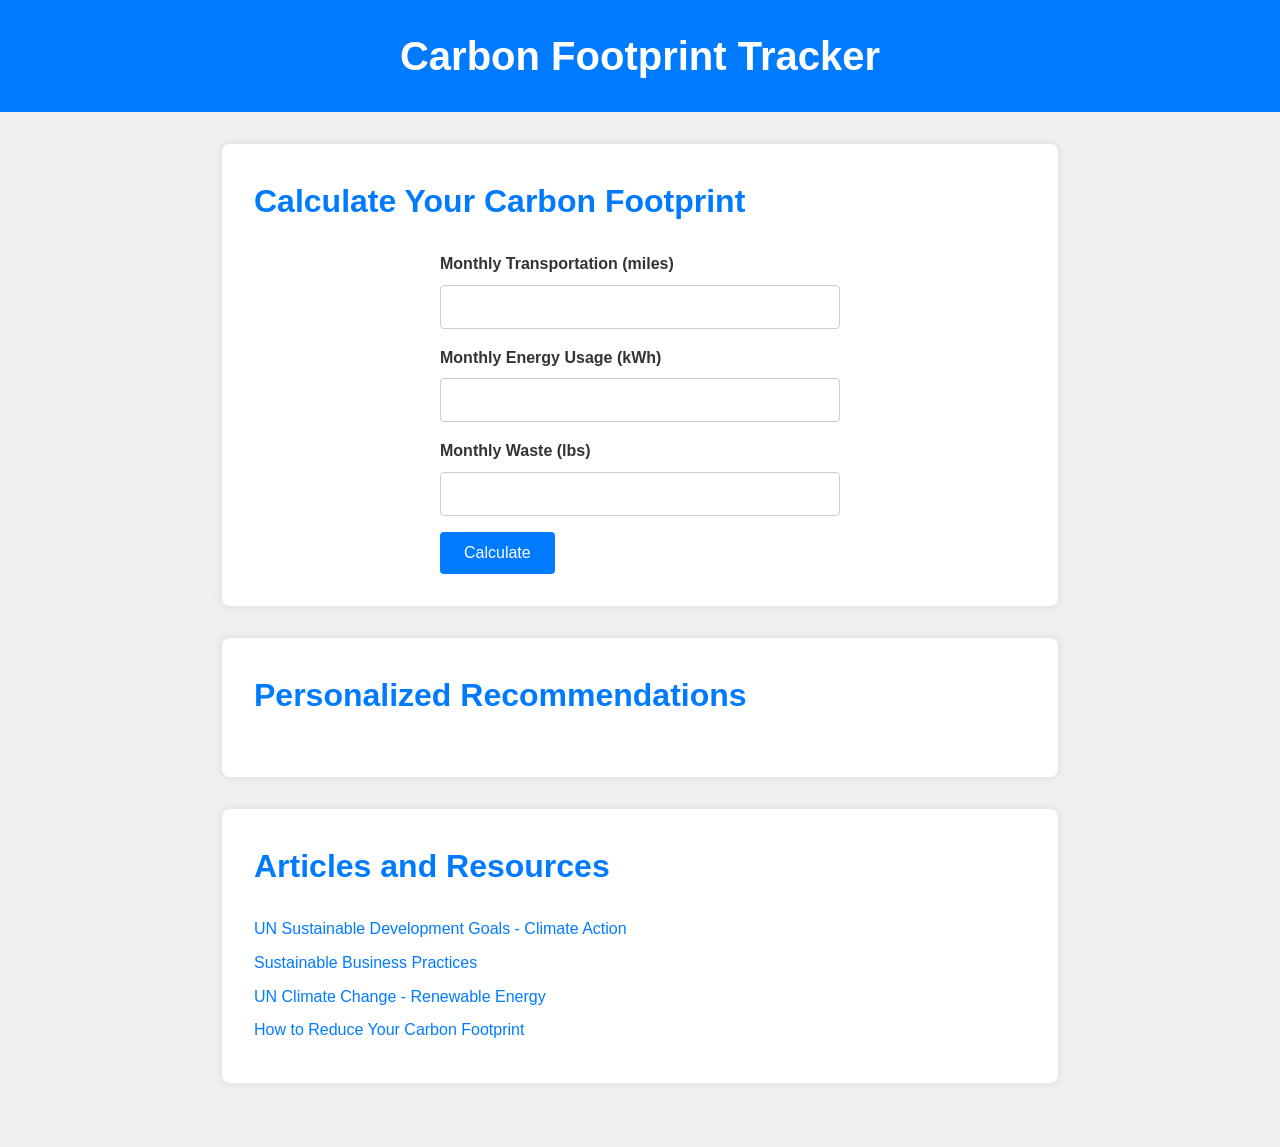
==== index.html @ d66a1c13 "Add files via upload" ====
<!DOCTYPE html>
<html lang="en">
<head>
    <meta charset="UTF-8">
    <meta name="viewport" content="width=device-width, initial-scale=1.0">
    <title>Carbon Footprint Tracker</title>
    <link rel="stylesheet" href="styles.css">
</head>
<body>
    <header>
        <h1>Carbon Footprint Tracker</h1>
    </header>
    
    <main>
        <section>
            <h2>Calculate Your Carbon Footprint</h2>
            <form id="carbonForm">
                <label for="transportation">Monthly Transportation (miles)</label>
                <input type="number" id="transportation" name="transportation" required>
                
                <label for="energy">Monthly Energy Usage (kWh)</label>
                <input type="number" id="energy" name="energy" required>
                
                <label for="waste">Monthly Waste (lbs)</label>
                <input type="number" id="waste" name="waste" required>
                
                <button type="submit">Calculate</button>
            </form>
            
            <div id="carbonResults" class="hidden">
                <h3>Your Estimated Carbon Footprint:</h3>
                <p id="carbonFootprint"></p>
            </div>
        </section>
        
        <section>
            <h2>Personalized Recommendations</h2>
            <ul id="recommendationList">
                <!-- Recommendations will be dynamically added here -->
            </ul>
        </section>
        
        <section>
            <h2>Articles and Resources</h2>
            <ul id="articleLinks">
                <li><a href="https://www.un.org/sustainabledevelopment/climate-action/" target="_blank">UN Sustainable Development Goals - Climate Action</a></li>
                <li><a href="https://squareup.com/gb/en/townsquare/sustainable-business-practices" target="_blank">Sustainable Business Practices</a></li>
                <li><a href="https://www.un.org/en/climatechange/raising-ambition/renewable-energy#:~:text=Renewable%20energy%20sources%20%E2%80%93%20which%20are,or%20pollutants%20into%20the%20air." target="_blank">UN Climate Change - Renewable Energy</a></li>
                <li><a href="https://www.constellation.com/energy-101/energy-innovation/how-to-reduce-your-carbon-footprint.html" target="_blank">How to Reduce Your Carbon Footprint</a></li>
            </ul>
        </section>
        
    </main>
    
    <script src="app.js"></script>
</body>
</html>
---- styles.css ----
/* Reset and basic styles */
* {
    box-sizing: border-box;
    margin: 0;
    padding: 0;
}

body {
    font-family: 'Segoe UI', Tahoma, Geneva, Verdana, sans-serif;
    line-height: 1.6;
    background-color: #f0f0f0;
    color: #333;
    margin: 0;
    padding: 0;
}

header {
    background-color: #007BFF;
    color: #fff;
    text-align: center;
    padding: 1.5rem 0;
}

header h1 {
    margin: 0;
    font-size: 2.5rem;
}

main {
    max-width: 900px;
    margin: auto;
    padding: 2rem;
}

section {
    background-color: #fff;
    padding: 2rem;
    margin-bottom: 2rem;
    border-radius: 8px;
    box-shadow: 0 0 10px rgba(0, 0, 0, 0.1);
}

h2 {
    margin-bottom: 1.5rem;
    font-size: 2rem;
    color: #007BFF;
}

form {
    max-width: 400px;
    margin: auto;
}

label {
    display: block;
    margin-bottom: 0.5rem;
    font-weight: bold;
    color: #333;
}

input[type="number"] {
    width: 100%;
    padding: 0.75rem;
    font-size: 1rem;
    border: 1px solid #ccc;
    border-radius: 4px;
    margin-bottom: 1rem;
}

button {
    display: inline-block;
    padding: 0.75rem 1.5rem;
    background-color: #007BFF;
    color: #fff;
    border: none;
    cursor: pointer;
    font-size: 1rem;
    border-radius: 4px;
    transition: background-color 0.3s ease;
}

button:hover {
    background-color: #0056b3;
}

ul {
    list-style-type: none;
    padding: 0;
}

ul li {
    margin-bottom: 0.5rem;
}

a {
    color: #007BFF;
    text-decoration: none;
    transition: color 0.3s ease;
}

a:hover {
    color: #0056b3;
}

.progress {
    width: 100%;
    background-color: #ddd;
    height: 20px;
    border-radius: 4px;
    overflow: hidden;
    margin-bottom: 1rem;
}

.progress-bar {
    width: 0;
    height: 100%;
    background-color: #007BFF;
    transition: width 0.3s ease;
}

#carbonResults {
    margin-top: 2rem;
    padding: 1rem;
    background-color: #f9f9f9;
    border: 1px solid #ccc;
    border-radius: 8px;
}

#carbonResults h3 {
    font-size: 1.5rem;
    color: #007BFF;
    margin-bottom: 1rem;
}

#carbonFootprint {
    font-size: 1.25rem;
    margin-bottom: 1rem;
}

.article {
    background-color: #f9f9f9;
    padding: 1rem;
    border: 1px solid #ccc;
    border-radius: 8px;
    margin-bottom: 1rem;
}

.article h3 {
    font-size: 1.5rem;
    color: #007BFF;
    margin-bottom: 0.5rem;
}

.article p {
    font-size: 1rem;
    line-height: 1.5;
    color: #333;
}

.hidden {
    display: none;
}
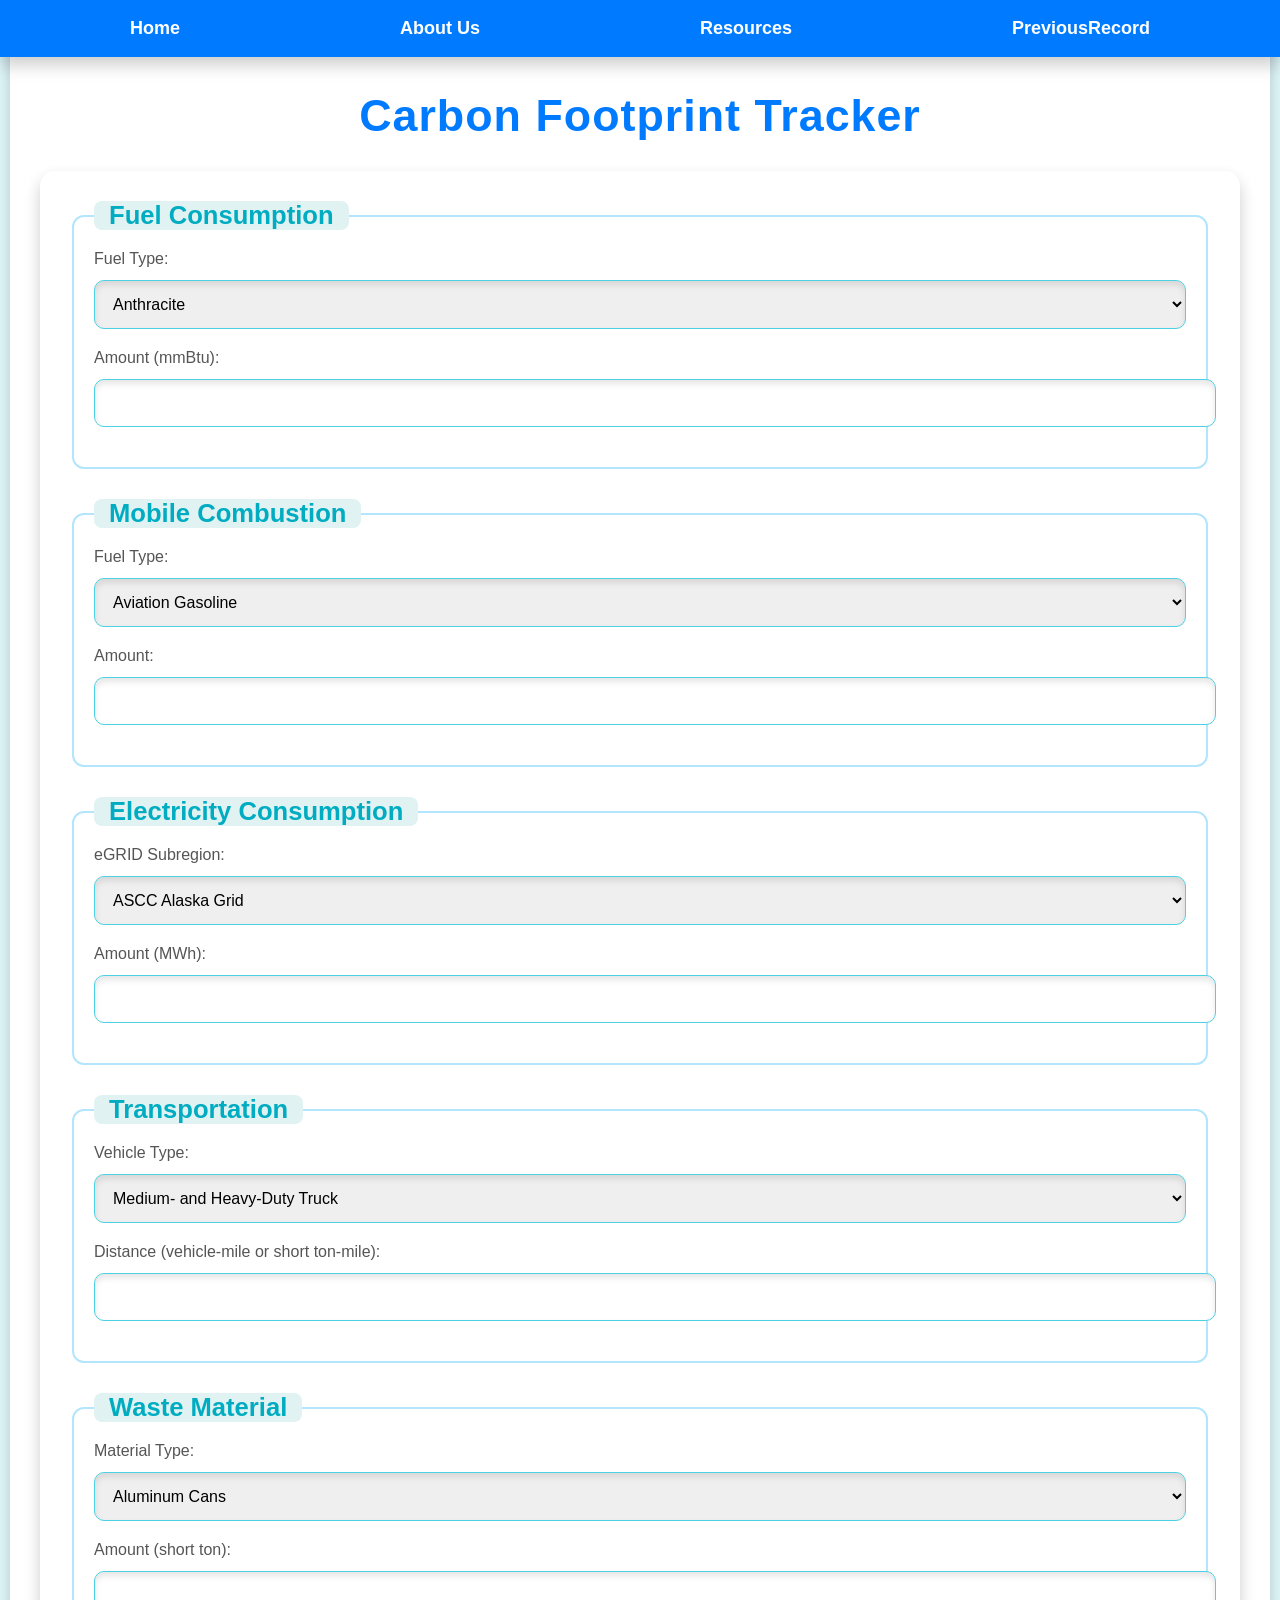
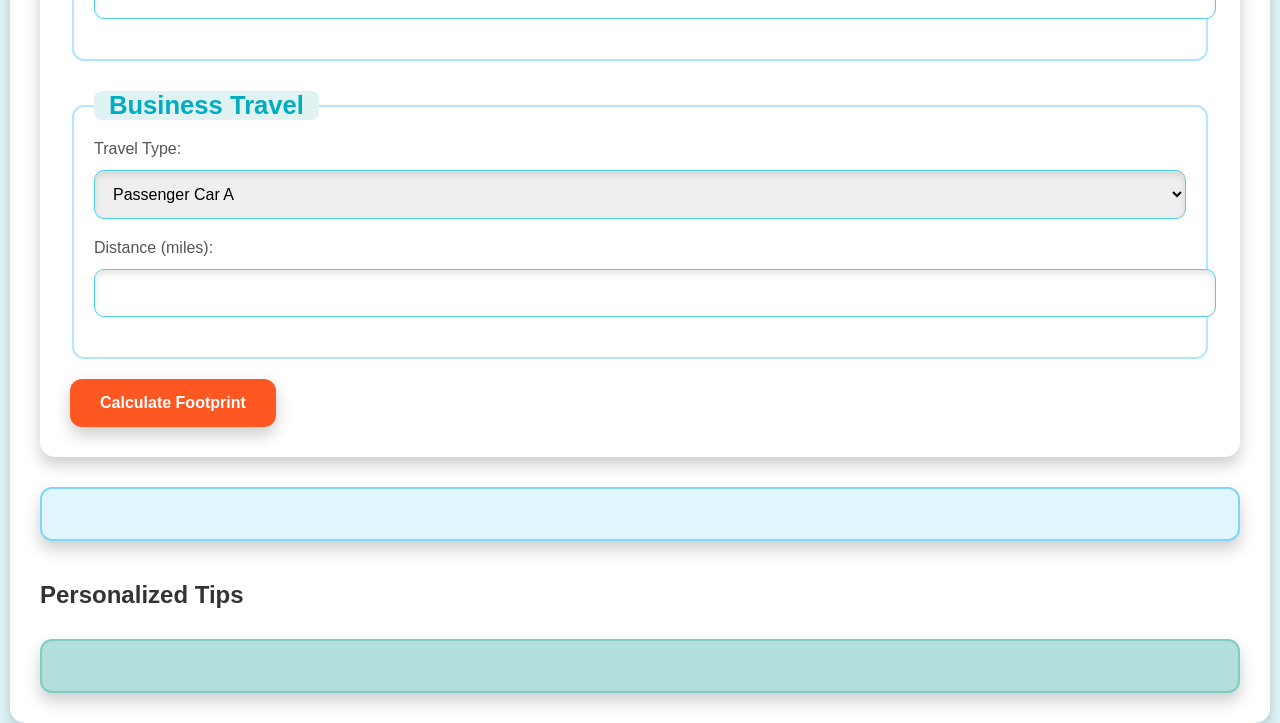
==== commit 2da356cd: "Add files via upload" ====
--- a/index.html
+++ b/index.html
@@ -7,51 +7,171 @@
     <link rel="stylesheet" href="styles.css">
 </head>
 <body>
-    <header>
-        <h1>Carbon Footprint Tracker</h1>
-    </header>
-    
-    <main>
+    <nav style="position: fixed ;top: 0px; width: 100%;;">
+        <ul style="display: flex; justify-content: space-around; margin-left: 20px;margin-right: 20px;">
+            <li><a href="index.html">Home</a></li>
+            <li><a href="About team.html">About Us</a></li>
+            <li><a href="Resources.html">Resources</a></li>
+            <li><a href="PreviousRecord.html">PreviousRecord</a></li>
+        </ul>
+    </nav>
+    <div class="container" style="margin-top: 30px;">
+    <h1>Carbon Footprint Tracker</h1>
+        
+
+        <form id="carbon-footprint-form">
+            <fieldset>
+                <legend>Fuel Consumption</legend>
+                <label for="fuel-type">Fuel Type:</label>
+                <select id="fuel-type">
+                    <option value="coal-anthracite">Anthracite</option>
+                    <option value="coal-bituminous">Bituminous</option>
+                    <option value="coal-sub-bituminous">Sub-bituminous</option>
+                    <option value="coal-lignite">Lignite</option>
+                    <option value="coal-mixed-commercial">Mixed (Commercial Sector)</option>
+                    <option value="coal-mixed-electric">Mixed (Electric Power Sector)</option>
+                    <option value="coal-mixed-industrial-coking">Mixed (Industrial Coking)</option>
+                    <option value="coal-mixed-industrial">Mixed (Industrial Sector)</option>
+                    <option value="coal-coke">Coal Coke</option>
+                </select>
+
+                <label for="fuel-amount">Amount (mmBtu):</label>
+                <input type="number" id="fuel-amount" step="any">
+            </fieldset>
+
+            <fieldset  style="margin-top: 30px;">
+                <legend>Mobile Combustion</legend>
+                <label for="mobile-fuel-type">Fuel Type:</label>
+                <select id="mobile-fuel-type">
+                    <option value="aviation-gasoline">Aviation Gasoline</option>
+                    <option value="biodiesel">Biodiesel (100%)</option>
+                    <option value="cng">Compressed Natural Gas (CNG)</option>
+                    <option value="diesel-fuel">Diesel Fuel</option>
+                    <option value="ethanol">Ethanol (100%)</option>
+                    <option value="kerosene-jet">Kerosene-Type Jet Fuel</option>
+                    <option value="lng">Liquefied Natural Gas (LNG)</option>
+                    <option value="lpg">Liquefied Petroleum Gases (LPG)</option>
+                    <option value="motor-gasoline">Motor Gasoline</option>
+                    <option value="residual-fuel-oil">Residual Fuel Oil</option>
+                </select>
+
+                <label for="mobile-fuel-amount">Amount:</label>
+                <input type="number" id="mobile-fuel-amount" step="any">
+            </fieldset>
+
+            <fieldset style="margin-top: 30px;">
+                <legend>Electricity Consumption</legend>
+                <label for="egrid-subregion">eGRID Subregion:</label>
+                <select id="egrid-subregion">
+                    <option value="ASCC-Alaska">ASCC Alaska Grid</option>
+                    <option value="ASCC-Miscellaneous">ASCC Miscellaneous</option>
+                    <option value="WECC-Southwest">WECC Southwest</option>
+                    <option value="WECC-California">WECC California</option>
+                    <option value="ERCOT-All">ERCOT All</option>
+                    <option value="FRCC-All">FRCC All</option>
+                    <option value="HICC-Miscellaneous">HICC Miscellaneous</option>
+                    <option value="HICC-Oahu">HICC Oahu</option>
+                    <option value="MRO-East">MRO East</option>
+                    <option value="MRO-West">MRO West</option>
+                    <option value="NPCC-New-England">NPCC New England</option>
+                    <option value="WECC-Northwest">WECC Northwest</option>
+                    <option value="NPCC-NYC-Westchester">NPCC NYC/Westchester</option>
+                    <option value="NPCC-Long-Island">NPCC Long Island</option>
+                    <option value="NPCC-Upstate-NY">NPCC Upstate NY</option>
+                    <option value="Puerto-Rico-Miscellaneous">Puerto Rico Miscellaneous</option>
+                    <option value="RFC-East">RFC East</option>
+                    <option value="RFC-Michigan">RFC Michigan</option>
+                    <option value="RFC-West">RFC West</option>
+                    <option value="WECC-Rockies">WECC Rockies</option>
+                    <option value="SPP-North">SPP North</option>
+                    <option value="SPP-South">SPP South</option>
+                    <option value="SERC-Mississippi-Valley">SERC Mississippi Valley</option>
+                    <option value="SERC-Midwest">SERC Midwest</option>
+                    <option value="SERC-South">SERC South</option>
+                    <option value="SERC-Tennessee-Valley">SERC Tennessee Valley</option>
+                    <option value="SERC-Virginia-Carolina">SERC Virginia/Carolina</option>
+                    <option value="US-Average">US Average</option>
+                </select>
+
+                <label for="electricity-amount">Amount (MWh):</label>
+                <input type="number" id="electricity-amount" step="any">
+            </fieldset>
+
+            <fieldset style="margin-top: 30px;">
+                <legend>Transportation</legend>
+                <label for="vehicle-type">Vehicle Type:</label>
+                <select id="vehicle-type">
+                    <option value="medium-heavy-truck">Medium- and Heavy-Duty Truck</option>
+                    <option value="passenger-car">Passenger Car A</option>
+                    <option value="light-duty-truck">Light-Duty Truck B</option>
+                    <option value="medium-heavy-truck-c">Medium- and Heavy-Duty Truck C</option>
+                    <option value="rail">Rail</option>
+                    <option value="waterborne-craft">Waterborne Craft</option>
+                    <option value="aircraft">Aircraft</option>
+                </select>
+
+                <label for="vehicle-distance">Distance (vehicle-mile or short ton-mile):</label>
+                <input type="number" id="vehicle-distance" step="any">
+            </fieldset>
+
+            <fieldset style="margin-top: 30px;">
+                <legend>Waste Material</legend>
+                <label for="material-type">Material Type:</label>
+                <select id="material-type">
+                    <option value="aluminum-cans">Aluminum Cans</option>
+                    <option value="aluminum-ingot">Aluminum Ingot</option>
+                    <option value="steel-cans">Steel Cans</option>
+                    <option value="copper-wire">Copper Wire</option>
+                    <option value="glass">Glass</option>
+                    <option value="hdpe">HDPE</option>
+                    <option value="ldpe">LDPE</option>
+                    <option value="pet">PET</option>
+                    <option value="lldpe">LLDPE</option>
+                    <option value="pp">PP</option>
+                    <option value="ps">PS</option>
+                    <option value="pvc">PVC</option>
+                    <option value="pla">PLA</option>
+                    <option value="corrugated-containers">Corrugated Containers</option>
+                </select>
+
+                <label for="material-amount">Amount (short ton):</label>
+                <input type="number" id="material-amount" step="any">
+            </fieldset>
+
+            <fieldset style="margin-top: 30px;">
+                <legend>Business Travel</legend>
+                <label for="travel-type">Travel Type:</label>
+                <select id="travel-type">
+                    <option value="passenger-car">Passenger Car A</option>
+                    <option value="light-duty-truck">Light-Duty Truck B</option>
+                    <option value="motorcycle">Motorcycle</option>
+                    <option value="intercity-rail-northeast">Intercity Rail - Northeast Corridor C</option>
+                    <option value="intercity-rail-other">Intercity Rail - Other Routes C</option>
+                    <option value="intercity-rail-national">Intercity Rail - National Average C</option>
+                    <option value="commuter-rail">Commuter Rail D</option>
+                    <option value="transit-rail">Transit Rail (i.e., Subway, Tram) E</option>
+                    <option value="bus">Bus</option>
+                    <option value="air-travel-short-haul">Air Travel - Short Haul (&lt; 300 miles)</option>
+                    <option value="air-travel-medium-haul">Air Travel - Medium Haul (&gt;= 300 miles, &lt; 2300 miles)</option>
+                    <option value="air-travel-long-haul">Air Travel - Long Haul (&gt;= 2300 miles)</option>
+                </select>
+
+                <label for="travel-distance">Distance (miles):</label>
+                <input type="number" id="travel-distance" step="any">
+            </fieldset>
+
+            <button style="margin-top: 20px;display: flex; justify-content: flex-end; justify-items: flex-end;" type="button" onclick="calculateCarbonFootprint()">Calculate Footprint</button>
+        </form>
+
+        <div id="result"></div>
+        <div id="previous-footprint"></div>
         <section>
-            <h2>Calculate Your Carbon Footprint</h2>
-            <form id="carbonForm">
-                <label for="transportation">Monthly Transportation (miles)</label>
-                <input type="number" id="transportation" name="transportation" required>
-                
-                <label for="energy">Monthly Energy Usage (kWh)</label>
-                <input type="number" id="energy" name="energy" required>
-                
-                <label for="waste">Monthly Waste (lbs)</label>
-                <input type="number" id="waste" name="waste" required>
-                
-                <button type="submit">Calculate</button>
-            </form>
-            
-            <div id="carbonResults" class="hidden">
-                <h3>Your Estimated Carbon Footprint:</h3>
-                <p id="carbonFootprint"></p>
-            </div>
+            <h2>Personalized Tips</h2>
+            <div id="personalized-tips"></div>
         </section>
+
         
-        <section>
-            <h2>Personalized Recommendations</h2>
-            <ul id="recommendationList">
-                <!-- Recommendations will be dynamically added here -->
-            </ul>
-        </section>
-        
-        <section>
-            <h2>Articles and Resources</h2>
-            <ul id="articleLinks">
-                <li><a href="https://www.un.org/sustainabledevelopment/climate-action/" target="_blank">UN Sustainable Development Goals - Climate Action</a></li>
-                <li><a href="https://squareup.com/gb/en/townsquare/sustainable-business-practices" target="_blank">Sustainable Business Practices</a></li>
-                <li><a href="https://www.un.org/en/climatechange/raising-ambition/renewable-energy#:~:text=Renewable%20energy%20sources%20%E2%80%93%20which%20are,or%20pollutants%20into%20the%20air." target="_blank">UN Climate Change - Renewable Energy</a></li>
-                <li><a href="https://www.constellation.com/energy-101/energy-innovation/how-to-reduce-your-carbon-footprint.html" target="_blank">How to Reduce Your Carbon Footprint</a></li>
-            </ul>
-        </section>
-        
-    </main>
-    
-    <script src="app.js"></script>
+    </div>
+    <script src="script.js"></script>
 </body>
 </html>
--- a/styles.css
+++ b/styles.css
@@ -1,162 +1,239 @@
-/* Reset and basic styles */
-* {
-    box-sizing: border-box;
+body {
+    font-family: 'Arial', sans-serif;
     margin: 0;
     padding: 0;
-}
-
-body {
-    font-family: 'Segoe UI', Tahoma, Geneva, Verdana, sans-serif;
-    line-height: 1.6;
-    background-color: #f0f0f0;
+    background-color: #e0f7fa;
     color: #333;
+}
+
+.container {
+    max-width: 1200px;
+    margin: auto;
+    padding: 30px;
+    background: #ffffff;
+    border-radius: 15px;
+    box-shadow: 0 8px 16px rgba(0, 0, 0, 0.2);
+    overflow: hidden;
+}
+
+h1 {
+    text-align: center;
+    color: #007bff;
+    margin-top: 30px;
+    font-size: 2.8em;
+    font-weight: 900;
+    letter-spacing: 1px;
+}
+
+form {
+    background: #ffffff;
+    padding: 30px;
+    margin-bottom: 30px;
+    border-radius: 15px;
+    box-shadow: 0 8px 16px rgba(0, 0, 0, 0.2);
+}
+
+fieldset {
+    border: 2px solid #b3e5fc;
+    padding: 20px;
+    border-radius: 12px;
+}
+
+legend {
+    font-weight: bold;
+    font-size: 1.6em;
+    color: #00acc1;
+    padding: 0 15px;
+    background: #e0f2f1;
+    border-radius: 8px;
+}
+
+label {
+    display: block;
+    margin-bottom: 12px;
+    color: #555;
+}
+
+input[type="number"], select {
+    width: 100%;
+    padding: 14px;
+    margin-bottom: 20px;
+    border: 1px solid #4dd0e1;
+    border-radius: 10px;
+    box-shadow: inset 0 4px 6px rgba(0, 0, 0, 0.1);
+    font-size: 16px;
+}
+
+button {
+    background-color: #ff5722;
+    color: #ffffff;
+    border: none;
+    padding: 15px 30px;
+    cursor: pointer;
+    border-radius: 12px;
+    font-size: 16px;
+    transition: background-color 0.3s ease, transform 0.2s ease;
+    font-weight: 700;
+    box-shadow: 0 8px 16px rgba(0, 0, 0, 0.2);
+}
+
+button:hover {
+    background-color: #e64a19;
+    transform: translateY(-2px);
+}
+
+button:active {
+    background-color: #d32f2f;
+    transform: translateY(0);
+}
+
+#result, #previous-footprint, #personalized-tips {
+    margin-top: 30px;
+}
+
+#result {
+    background: #e1f5fe;
+    padding: 25px;
+    border-radius: 12px;
+    border: 2px solid #81d4fa;
+    box-shadow: 0 8px 16px rgba(0, 0, 0, 0.2);
+}
+
+#personalized-tips {
+    background: #b2dfdb;
+    color: #004d40;
+    padding: 25px;
+    border-radius: 12px;
+    border: 2px solid #80cbc4;
+    box-shadow: 0 8px 16px rgba(0, 0, 0, 0.2);
+}
+
+section {
+    margin-top: 40px;
+}
+
+nav {
+    background-color: #007bff;
+    overflow: hidden;
+    box-shadow: 0 8px 16px rgba(0, 0, 0, 0.2);
+}
+
+nav ul {
+    display: flex;
+    list-style-type: none;
     margin: 0;
     padding: 0;
 }
 
-header {
-    background-color: #007BFF;
-    color: #fff;
+nav ul li {
+    margin: 0;
+}
+
+nav ul li a {
+    display: block;
+    color: #ffffff;
     text-align: center;
-    padding: 1.5rem 0;
-}
-
-header h1 {
-    margin: 0;
-    font-size: 2.5rem;
-}
-
-main {
-    max-width: 900px;
-    margin: auto;
-    padding: 2rem;
-}
-
-section {
-    background-color: #fff;
-    padding: 2rem;
-    margin-bottom: 2rem;
-    border-radius: 8px;
-    box-shadow: 0 0 10px rgba(0, 0, 0, 0.1);
-}
-
-h2 {
-    margin-bottom: 1.5rem;
-    font-size: 2rem;
-    color: #007BFF;
-}
-
-form {
-    max-width: 400px;
-    margin: auto;
-}
-
-label {
-    display: block;
-    margin-bottom: 0.5rem;
-    font-weight: bold;
-    color: #333;
-}
-
-input[type="number"] {
+    padding: 18px 26px;
+    text-decoration: none;
+    font-size: 18px;
+    transition: background-color 0.3s ease, color 0.3s ease;
+    font-weight: 700;
+}
+
+nav ul li a:hover {
+    background-color: #0056b3;
+    color: #e0e0e0;
+}
+
+.members {
+    border: 3px solid #007bff;
+    padding: 20px;
+    margin: 20px 10px;
+    border-radius: 12px;
+    background: linear-gradient(135deg, #b3e5fc, #ffffff);
+    box-shadow: 0 8px 16px rgba(0, 0, 0, 0.2);
+}
+
+#mem {
+    color: #ffffff;
+    font-family: 'Arial Black', sans-serif;
+    text-align: center;
+    text-transform: uppercase;
+    letter-spacing: 2px;
+    padding: 20px 0;
+    margin: 10px 10px 20px 10px;
+    background: linear-gradient(135deg, #007bff, #00c853);
+    border-radius: 15px;
+    box-shadow: 0 8px 16px rgba(0, 0, 0, 0.3);
+    font-size: 2em;
+}
+
+#clear-records-button {
+    position: fixed;
+    bottom: 20px;
+    left: 50%;
+    transform: translateX(-50%);
+    background-color: #ff5722;
+    color: #ffffff;
+    border: none;
+    padding: 15px 30px;
+    cursor: pointer;
+    border-radius: 12px;
+    font-size: 16px;
+    transition: background-color 0.3s ease, transform 0.2s ease;
+    font-weight: 700;
+    box-shadow: 0 8px 16px rgba(0, 0, 0, 0.2);
+    z-index: 1000; 
+}
+    
+#records-table {
     width: 100%;
-    padding: 0.75rem;
-    font-size: 1rem;
-    border: 1px solid #ccc;
-    border-radius: 4px;
-    margin-bottom: 1rem;
-}
-
-button {
-    display: inline-block;
-    padding: 0.75rem 1.5rem;
-    background-color: #007BFF;
-    color: #fff;
-    border: none;
-    cursor: pointer;
-    font-size: 1rem;
-    border-radius: 4px;
-    transition: background-color 0.3s ease;
-}
-
-button:hover {
-    background-color: #0056b3;
-}
-
-ul {
+    border-collapse: collapse;
+    margin-top: 20px;
+}
+
+#records-table th, #records-table td {
+    padding: 14px;
+    text-align: left;
+    border-bottom: 1px solid #ddd;
+}
+
+#records-table th {
+    background-color: #f1f1f1;
+    font-weight: 700;
+}
+
+#records-table tr:nth-child(even) {
+    background-color: #f9f9f9;
+}
+
+#articleLinks {
     list-style-type: none;
     padding: 0;
-}
-
-ul li {
-    margin-bottom: 0.5rem;
-}
-
-a {
-    color: #007BFF;
+    margin: 30px 0;
+}
+
+#articleLinks li {
+    margin-bottom: 10px;
+}
+
+#articleLinks a {
+    color: #e94a0b;
     text-decoration: none;
-    transition: color 0.3s ease;
-}
-
-a:hover {
-    color: #0056b3;
-}
-
-.progress {
-    width: 100%;
-    background-color: #ddd;
-    height: 20px;
-    border-radius: 4px;
-    overflow: hidden;
-    margin-bottom: 1rem;
-}
-
-.progress-bar {
-    width: 0;
-    height: 100%;
-    background-color: #007BFF;
-    transition: width 0.3s ease;
-}
-
-#carbonResults {
-    margin-top: 2rem;
-    padding: 1rem;
-    background-color: #f9f9f9;
-    border: 1px solid #ccc;
-    border-radius: 8px;
-}
-
-#carbonResults h3 {
-    font-size: 1.5rem;
-    color: #007BFF;
-    margin-bottom: 1rem;
-}
-
-#carbonFootprint {
-    font-size: 1.25rem;
-    margin-bottom: 1rem;
-}
-
-.article {
-    background-color: #f9f9f9;
-    padding: 1rem;
-    border: 1px solid #ccc;
-    border-radius: 8px;
-    margin-bottom: 1rem;
-}
-
-.article h3 {
-    font-size: 1.5rem;
-    color: #007BFF;
-    margin-bottom: 0.5rem;
-}
-
-.article p {
-    font-size: 1rem;
-    line-height: 1.5;
-    color: #333;
-}
-
-.hidden {
-    display: none;
-}
+    font-size: 16px;
+    font-weight: 700;
+    transition: color 0.3s ease, text-decoration 0.3s ease;
+    display: block;
+    padding: 12px;
+    border-radius: 12px;
+}
+
+#articleLinks a:hover {
+    color: #dc6c16;
+    text-decoration: underline;
+    background-color: #e3f2fd;
+}
+
+#clear-records-button:hover {
+    background-color: #e64a19;
+}
